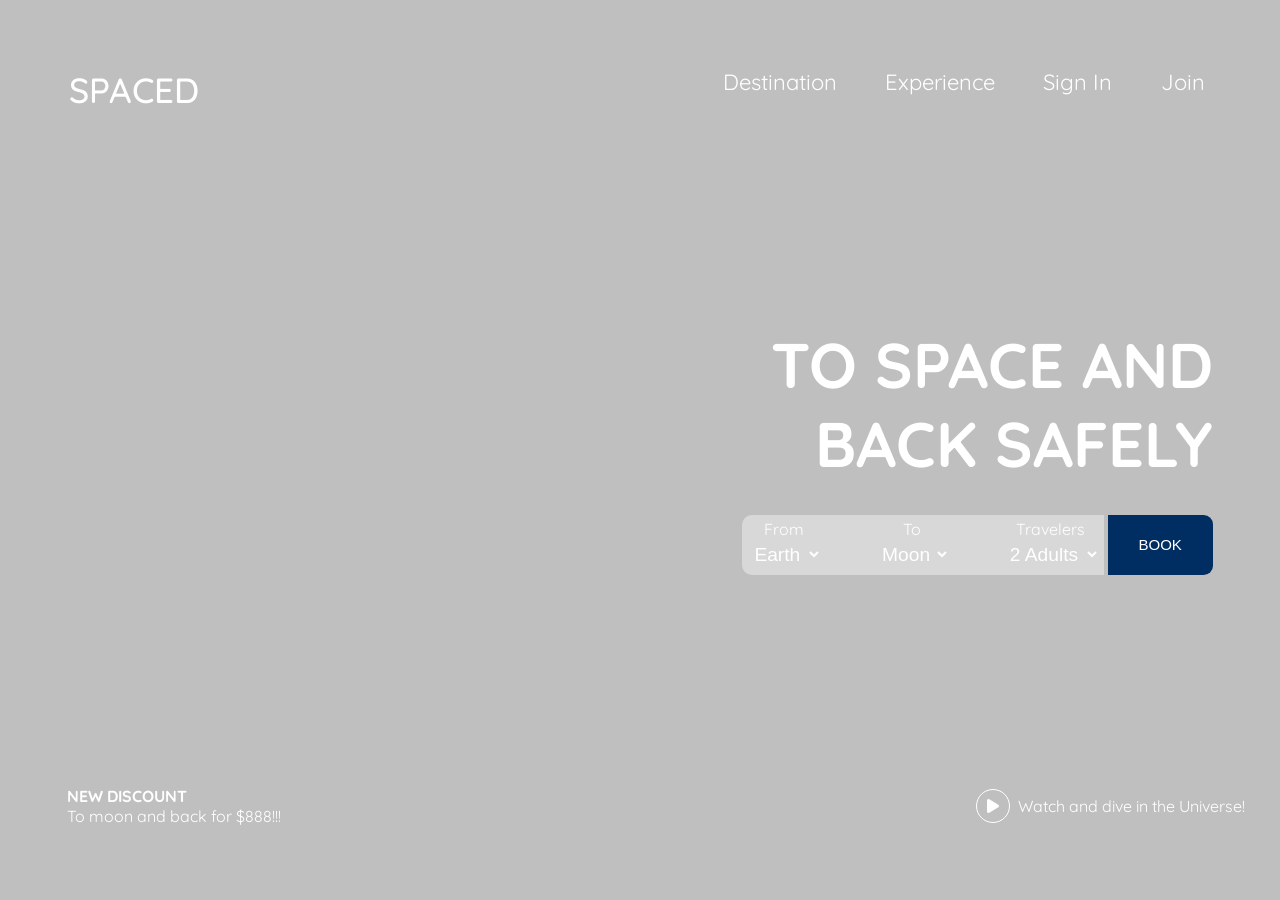
==== index.html @ ec2d9f85 "Add files via upload" ====
<!DOCTYPE html>
<html lang="en">
<head>
    <meta charset="UTF-8">
    <meta name="viewport" content="width=device-width, initial-scale=1.0">
    <title>Space Exploration Page</title>
    <link rel="stylesheet" href="style.css">
    <link rel="stylesheet" href="https://cdnjs.cloudflare.com/ajax/libs/font-awesome/6.7.2/css/all.min.css" integrity="sha512-Evv84Mr4kqVGRNSgIGL/F/aIDqQb7xQ2vcrdIwxfjThSH8CSR7PBEakCr51Ck+w+/U6swU2Im1vVX0SVk9ABhg==" crossorigin="anonymous" referrerpolicy="no-referrer" />
    <link rel="preconnect" href="https://fonts.googleapis.com">
    <link rel="preconnect" href="https://fonts.gstatic.com" crossorigin>
    <link href="https://fonts.googleapis.com/css2?family=Dancing+Script:wght@400..700&family=Montserrat:ital,wght@0,100..900;1,100..900&family=Poppins:ital,wght@0,100;0,200;0,300;0,400;0,500;0,600;0,700;0,800;0,900;1,100;1,200;1,300;1,400;1,500;1,600;1,700;1,800;1,900&family=Quicksand:wght@300..700&family=Raleway:ital,wght@0,100..900;1,100..900&display=swap" rel="stylesheet">
</head>
<body>
    <div class="wrapper">
    <video autoplay muted loop id="myVideo">
        <source src="video.mp4" type="video/mp4">
      </video>
    <div class="navbar">
        <div class="logo">SPACED</div>
        <i class="fa-solid fa-bars" id="hide"></i>
        <div class="navlist">
            <a href="#" >Destination</a>
            <a href="#" >Experience</a>
            <a href="#" >Sign In</a>
            <a href="#" >Join</a>
        </div>
    </div>
    <div class="hero-section">
        <h1>TO SPACE AND BACK SAFELY</h1>
        <div class="book-section">
         <div class="book-trip">
            <div class="from dropdown">
            <p>From</p>
            <select>
                <option selected>Earth</option>
                <option>Moon</option>
                <option>Sun</option>
            </select>
          </div>

          <div class="to dropdown">
            <p>To</p>
            <select>
                <option>Earth</option>
                <option selected>Moon</option>
                <option>Sun</option>
            </select>
        </div>

            <div class="travelers dropdown">
                <p>Travelers</p>
                <select>
                    <option>1 Adult</option>
                    <option selected>2 Adults</option>
                    <option>3 Adults</option>
                </select>
              </div>
            </div>

              <button class="book-btn">BOOK</button>
    </div>
</div>
    <div class="footer">
        <div class="discount">
        <h4>NEW DISCOUNT</h4>
        <p>To moon and back for $888!!!</p>
        </div>
        
        <div class="watch">
           <div class="icon"><i class="fa-solid fa-play"></i></div>
           <p>Watch and dive in the Universe!</p>
        </div>
    </div>
</div>
    <script src="script.js"></script>
</body>
</html>
---- style.css ----
* {
    margin:0;
    padding:0;
}
body {
    font-family: "Quicksand", serif;
    background-image: url(https://img.freepik.com/free-photo/planet-earth-background_23-2150564685.jpg?t=st=1736520473~exp=1736524073~hmac=66e83588ab543d5ba58212fe71d47db84e7ded9425a05768efe6225d162d7283&w=1060);
    background-repeat: no-repeat;
    background-size: cover;
    min-height: 100vh;
    min-width: 100vw;
    display:flex;
    justify-content: center;
    align-items: center;
    backdrop-filter: blur(1px);
}
.wrapper {
    height:87vh;
    width:92vw;
    position:relative;
    display:flex;
    justify-content: center;
    align-items: center;
    color:#fff;
}
body::before {
    content:"";
    height:100%;
    width:100%;
    position:absolute;
    top:0;
    right:0;
    background-color: rgba(0,0,0,0.25);
}
#myVideo {
    height:100%;
    width:100%;
    position: absolute;
    z-index: -1;
    /* right: 0;
    bottom: 0; */
    object-fit: cover;
}
.navbar {
    width:100%;
    position:absolute;
    top:0;
    display: flex;
    justify-content: space-between;
}
.logo {
    font-size: 35px;
    font-weight: 550;
    padding:0.27em 0 0 0.5em;
}
.navlist a {
    text-decoration: none;
    color:white;
    font-size: 22px;
    font-weight: 400;
    position:relative;
    width:max-content;
    height:max-content;
    overflow: hidden;
}
.navlist a::before {
    content:"";
    position:absolute;
    width: 100%;
    bottom:0;
    right:0;
    border:0.5px solid #fff;
    transform: translateX(-100%);
}
.navlist a:hover::before {
    transition: all 0.8s ease;
    transform: translateX(0%);
}
.navlist {
    height:3em;
    width:45%;
    text-align: center;
    display:flex;
    justify-content:space-around;
    padding:0.6em 0 0 0;
}
.hero-section {
    position:absolute;
    width:40%;
    right:0;
    text-align: right;
    padding-right: 1em;
}
.hero-section h1 {
    font-size: 63px;
}
.book-trip {
    height:3.8em;
    width:77%;
    background-color: rgba(255,255,255,0.4);
    display:inline-flex;
    justify-content: space-between;
    border-top-left-radius: 0.62em;
    border-bottom-left-radius: 0.62em;
}
.dropdown {
    /* display:flex;
    flex-direction: column;
    justify-content: center;
    align-items: center; */
    text-align: center;
    padding:0.3em;
}
.dropdown p{
    text-align: center;
    font-size:1em;
}
.dropdown select {
    font-size: 1.2em;
    color:#fff;
    background-color: transparent;
    border:none;
    padding:0.2em;
}
.book-btn {
    width:7em;
    height:4em;
    font-size: 0.94em;
    font-weight: 500;
    color:#fff;
    background-color: #002D62;
    outline:none;
    border:none;
    border-top-right-radius: 0.62em;
    border-bottom-right-radius: 0.62em;
    cursor:pointer;
}
.book-section {
    margin-top: 2em;
    display:flex;
    justify-content:space-between;
}
.footer {
    position: absolute;
    bottom:1em;
    padding-left: 2em;
    display: flex;
    justify-content: space-between;
    width:100%;
}
.watch {
    display: flex;
    justify-content: center;
    align-items: center;
}
.icon {
    background-color: transparent;
    color:white;
    height:2em;
    width:2em;
    border-radius: 50%;
    border:1.5px solid #fff;
    display: flex;
    justify-content: center;
    align-items: center;
    margin-right:0.5em;
}
#hide {
    display:none;
}
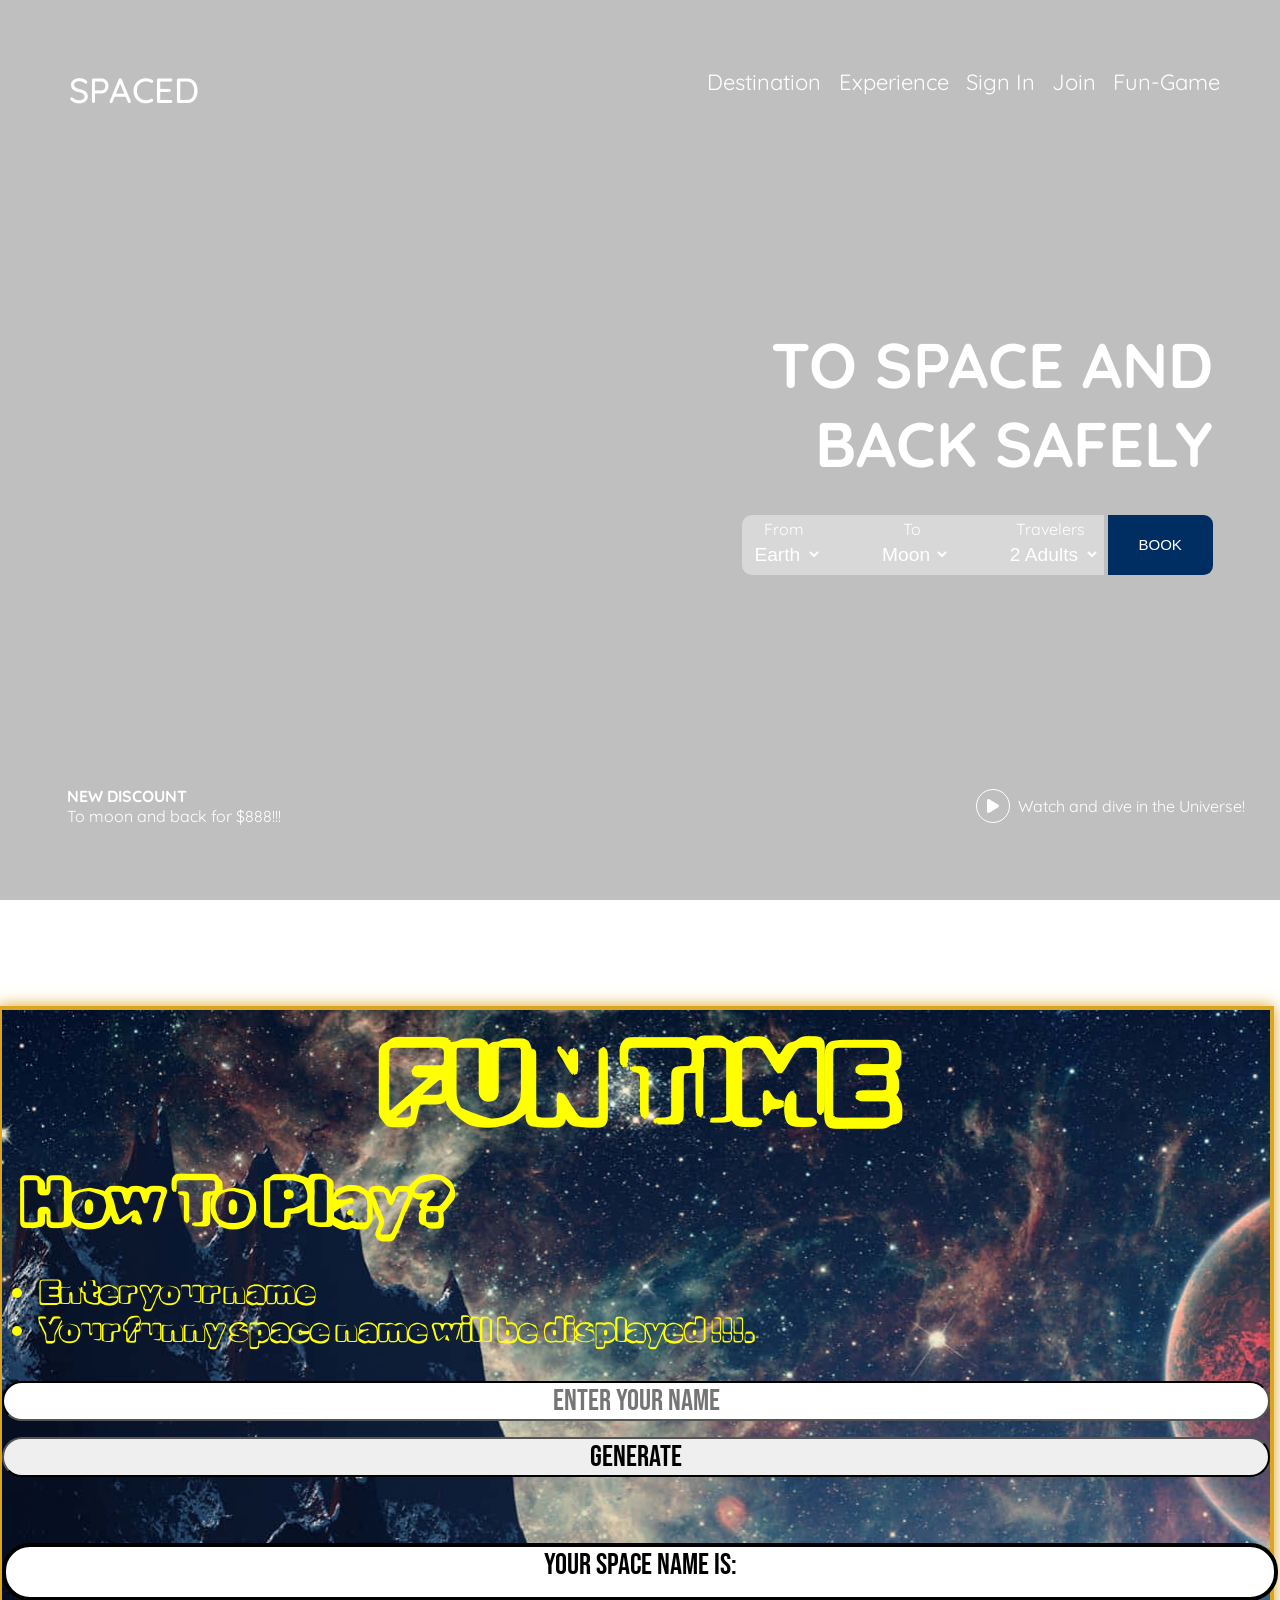
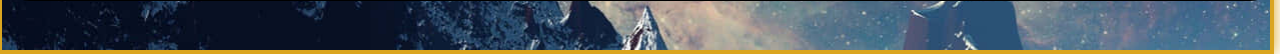
==== commit 214f7080: "Game" ====
--- a/index.html
+++ b/index.html
@@ -9,6 +9,9 @@
     <link rel="preconnect" href="https://fonts.googleapis.com">
     <link rel="preconnect" href="https://fonts.gstatic.com" crossorigin>
     <link href="https://fonts.googleapis.com/css2?family=Dancing+Script:wght@400..700&family=Montserrat:ital,wght@0,100..900;1,100..900&family=Poppins:ital,wght@0,100;0,200;0,300;0,400;0,500;0,600;0,700;0,800;0,900;1,100;1,200;1,300;1,400;1,500;1,600;1,700;1,800;1,900&family=Quicksand:wght@300..700&family=Raleway:ital,wght@0,100..900;1,100..900&display=swap" rel="stylesheet">
+    <link rel="preconnect" href="https://fonts.googleapis.com">
+<link rel="preconnect" href="https://fonts.gstatic.com" crossorigin>
+<link href="https://fonts.googleapis.com/css2?family=Bebas+Neue&family=Rubik+Vinyl&display=swap" rel="stylesheet">
 </head>
 <body>
     <div class="wrapper">
@@ -23,6 +26,7 @@
             <a href="#" >Experience</a>
             <a href="#" >Sign In</a>
             <a href="#" >Join</a>
+            <a href="#game">Fun-Game</a>
         </div>
     </div>
     <div class="hero-section">
@@ -72,6 +76,20 @@
         </div>
     </div>
 </div>
+<div id="game">
+    <h1 id="heading1">FUN TIME</h1>
+    <h3 id="heading2">How To Play?</h3>
+    <p >
+        <ul id="rules">
+            <li>Enter your name</li>
+            <li>Your funny space name will be displayed !!!.</li>
+        </ul>
+    </p>
+    <input type="text" name="name" id="name" placeholder="Enter Your Name">
+    <button id="btn1">Generate</button>
+    <p id="display">Your Space Name is:</p>
+</div>
+</div>
     <script src="script.js"></script>
 </body>
 </html>
--- a/style.css
+++ b/style.css
@@ -167,4 +167,75 @@
 }
 #hide {
     display:none;
-} +} 
+#game::before{
+    /* content: "";
+    position: absolute;
+    background-image: url('image.png');*/
+    border:3px solid black;
+} 
+#game{
+    position: absolute;
+    margin: auto;
+    width: 99%;
+    color: rgb(255, 255, 0);
+    height: 40rem;
+    margin-top: 110rem;
+    display: flex;
+    flex-direction: column;
+    gap: 1rem;
+    font-size: 30px;
+    justify-content: center;
+    border: 4px solid goldenrod;
+    box-shadow: 0 0 15px goldenrod;
+    /* border-radius: 20px; */
+    font-family: "Rubik Vinyl", serif;
+    background-image: url('image.png');
+    /* padding-left: 10px; */
+    margin-left: -8px;
+}
+#heading1{
+    margin-top: 9px;
+    padding-top: 4px;
+    font-size: 106px;
+    font:bold;
+    text-align: center;
+    
+}
+#heading2{
+    padding-left: 1rem;
+    font-size: 4rem;
+    margin-top: 0;
+}
+#rules{
+    margin-left: 37px;
+    font-size: 2rem;
+}
+#name{
+    font-size: 30px;
+    font-family: "Bebas Neue", serif;
+   text-align: center;
+   border-color: black;
+   border-radius: 20px;
+}
+#btn1{
+    font-size: 30px;
+   text-align: center;
+   border-radius: 20px;
+   border-color: black;
+   font-family: "Bebas Neue", serif;
+   cursor: pointer;
+}
+#display{
+    display: block;
+    margin: auto;
+    border: 4px solid black;
+    width: 100%;
+    height: 50px;
+    border-radius: 28px;
+    color: black;
+    text-align: center;
+    justify-content: center;
+    background-color: white;
+    font-family: "Bebas Neue", serif;
+}
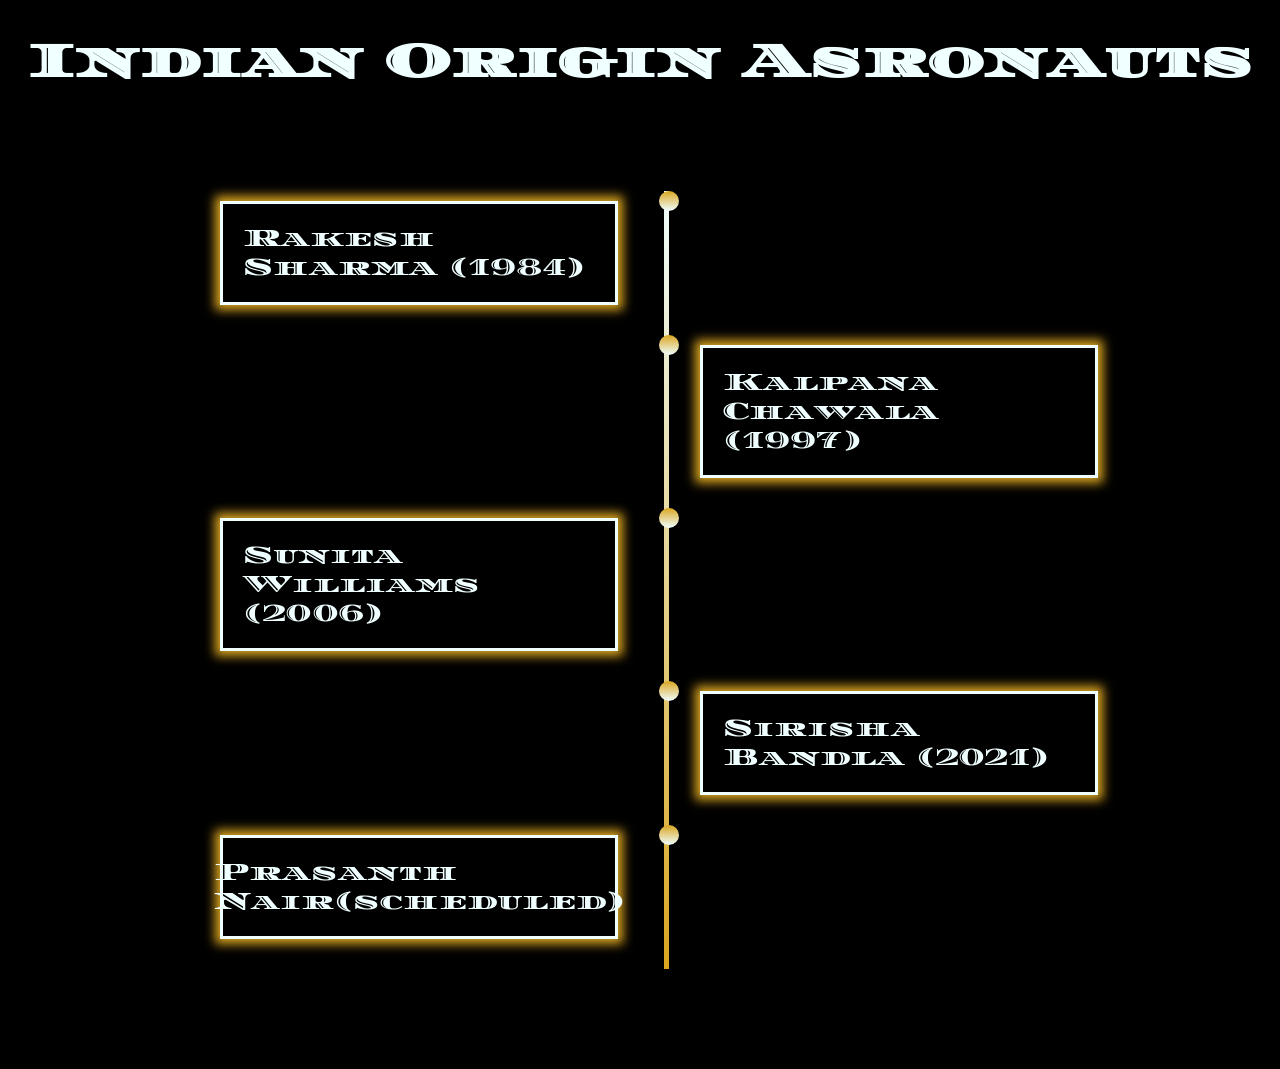
==== commit 69b277ac: "Add files via upload" ====
--- a/index.html
+++ b/index.html
@@ -3,93 +3,51 @@
 <head>
     <meta charset="UTF-8">
     <meta name="viewport" content="width=device-width, initial-scale=1.0">
-    <title>Space Exploration Page</title>
+    <title>Time Line</title>
     <link rel="stylesheet" href="style.css">
-    <link rel="stylesheet" href="https://cdnjs.cloudflare.com/ajax/libs/font-awesome/6.7.2/css/all.min.css" integrity="sha512-Evv84Mr4kqVGRNSgIGL/F/aIDqQb7xQ2vcrdIwxfjThSH8CSR7PBEakCr51Ck+w+/U6swU2Im1vVX0SVk9ABhg==" crossorigin="anonymous" referrerpolicy="no-referrer" />
+    <link rel="preconnect" href="https://fonts.googleapis.com">
     <link rel="preconnect" href="https://fonts.googleapis.com">
     <link rel="preconnect" href="https://fonts.gstatic.com" crossorigin>
-    <link href="https://fonts.googleapis.com/css2?family=Dancing+Script:wght@400..700&family=Montserrat:ital,wght@0,100..900;1,100..900&family=Poppins:ital,wght@0,100;0,200;0,300;0,400;0,500;0,600;0,700;0,800;0,900;1,100;1,200;1,300;1,400;1,500;1,600;1,700;1,800;1,900&family=Quicksand:wght@300..700&family=Raleway:ital,wght@0,100..900;1,100..900&display=swap" rel="stylesheet">
-    <link rel="preconnect" href="https://fonts.googleapis.com">
-<link rel="preconnect" href="https://fonts.gstatic.com" crossorigin>
-<link href="https://fonts.googleapis.com/css2?family=Bebas+Neue&family=Rubik+Vinyl&display=swap" rel="stylesheet">
+    <link href="https://fonts.googleapis.com/css2?family=Bebas+Neue&family=Dancing+Script:wght@400..700&family=Diplomata+SC&family=Lobster&family=Rubik+Dirt&family=Rubik+Vinyl&display=swap" rel="stylesheet">
 </head>
 <body>
-    <div class="wrapper">
-    <video autoplay muted loop id="myVideo">
-        <source src="video.mp4" type="video/mp4">
-      </video>
-    <div class="navbar">
-        <div class="logo">SPACED</div>
-        <i class="fa-solid fa-bars" id="hide"></i>
-        <div class="navlist">
-            <a href="#" >Destination</a>
-            <a href="#" >Experience</a>
-            <a href="#" >Sign In</a>
-            <a href="#" >Join</a>
-            <a href="#game">Fun-Game</a>
+    <div class="video-background">
+        <video autoplay muted loop id="backgroundVideo">
+            <source src="rotating moon.mp4" type="video/mp4">
+        </video>
+    <h1>Indian Origin Asronauts</h1>
+    <section id="timeLine">
+        <div class="content">
+        <div class="box" id="Rakesh">
+            <h2>Rakesh Sharma (1984)</h2>
+            <p id="p1"></p>
         </div>
     </div>
-    <div class="hero-section">
-        <h1>TO SPACE AND BACK SAFELY</h1>
-        <div class="book-section">
-         <div class="book-trip">
-            <div class="from dropdown">
-            <p>From</p>
-            <select>
-                <option selected>Earth</option>
-                <option>Moon</option>
-                <option>Sun</option>
-            </select>
-          </div>
-
-          <div class="to dropdown">
-            <p>To</p>
-            <select>
-                <option>Earth</option>
-                <option selected>Moon</option>
-                <option>Sun</option>
-            </select>
-        </div>
-
-            <div class="travelers dropdown">
-                <p>Travelers</p>
-                <select>
-                    <option>1 Adult</option>
-                    <option selected>2 Adults</option>
-                    <option>3 Adults</option>
-                </select>
-              </div>
-            </div>
-
-              <button class="book-btn">BOOK</button>
-    </div>
-</div>
-    <div class="footer">
-        <div class="discount">
-        <h4>NEW DISCOUNT</h4>
-        <p>To moon and back for $888!!!</p>
-        </div>
-        
-        <div class="watch">
-           <div class="icon"><i class="fa-solid fa-play"></i></div>
-           <p>Watch and dive in the Universe!</p>
+    <div class="content">
+        <div class="box" id="Kalpana">
+            <h2>Kalpana Chawala (1997)</h2>
+            <p id="p2"></p>
         </div>
     </div>
-</div>
-<div id="game">
-    <h1 id="heading1">FUN TIME</h1>
-    <h3 id="heading2">How To Play?</h3>
-    <p >
-        <ul id="rules">
-            <li>Enter your name</li>
-            <li>Your funny space name will be displayed !!!.</li>
-        </ul>
-    </p>
-    <input type="text" name="name" id="name" placeholder="Enter Your Name">
-    <button id="btn1">Generate</button>
-    <p id="display">Your Space Name is:</p>
-</div>
-</div>
+    <div class="content">
+        <div class="box" id="Sunita">
+            <h2>Sunita Williams (2006)</h2>
+            <p id="p3"></p>
+        </div>
+    </div>
+    <div class="content">
+        <div class="box" id="Sirisha">
+            <h2>Sirisha Bandla (2021)</h2>
+            <p id="p4"></p>
+        </div>
+    </div>
+    <div class="content">
+        <div class="box" id="Prasanth">
+            <h2>Prasanth Nair(scheduled)</h2>
+            <p id="p5"></p>
+        </div>
+    </div>
+    </section>
     <script src="script.js"></script>
 </body>
 </html>
--- a/style.css
+++ b/style.css
@@ -1,241 +1,146 @@
-* {
-    margin:0;
-    padding:0;
+*{
+    margin: 0;
+    padding: 0;
+    box-sizing: border-box;
+    color: azure;
 }
-body {
-    font-family: "Quicksand", serif;
-    background-image: url(https://img.freepik.com/free-photo/planet-earth-background_23-2150564685.jpg?t=st=1736520473~exp=1736524073~hmac=66e83588ab543d5ba58212fe71d47db84e7ded9425a05768efe6225d162d7283&w=1060);
-    background-repeat: no-repeat;
-    background-size: cover;
-    min-height: 100vh;
-    min-width: 100vw;
-    display:flex;
-    justify-content: center;
-    align-items: center;
-    backdrop-filter: blur(1px);
+.video-background::before {
+    content: "";
+    position: absolute;
+    top: 0;
+    left: 0;
+    width: 100%;
+    height: 100%;
+    background: black;
+    z-index: -1;
 }
-.wrapper {
-    height:87vh;
-    width:92vw;
-    position:relative;
-    display:flex;
-    justify-content: center;
-    align-items: center;
-    color:#fff;
+
+.video-background {
+    position: relative;
+    /* width: 100%;
+    height: 100vh; */
+    overflow: hidden; 
+    /* background-color: black; */
 }
-body::before {
-    content:"";
-    height:100%;
-    width:100%;
-    position:absolute;
-    top:0;
-    right:0;
-    background-color: rgba(0,0,0,0.25);
+h1{
+    margin-top: 2rem;
+ display: flex;
+ justify-content: center;
+ font-size: 3rem;
+font-family: "Diplomata SC", serif;;
 }
-#myVideo {
-    height:100%;
-    width:100%;
+.content{
+    /* background-color: red; */
+    width: 85%;
+    padding: 10px;
+    position: relative;
+    margin-left: 50px ;
+}
+#backgroundVideo {
     position: absolute;
-    z-index: -1;
-    /* right: 0;
-    bottom: 0; */
-    object-fit: cover;
+    /* transform: translate(-10%,-10%); */
+    width: 100%;
+    height: 100%; 
+    z-index: -1; 
+    object-fit: contain; /* Ensures the video covers the entire area */
 }
-.navbar {
-    width:100%;
-    position:absolute;
-    top:0;
-    display: flex;
-    justify-content: space-between;
-}
-.logo {
-    font-size: 35px;
-    font-weight: 550;
-    padding:0.27em 0 0 0.5em;
-}
-.navlist a {
-    text-decoration: none;
-    color:white;
-    font-size: 22px;
-    font-weight: 400;
-    position:relative;
-    width:max-content;
-    height:max-content;
-    overflow: hidden;
-}
-.navlist a::before {
-    content:"";
-    position:absolute;
-    width: 100%;
-    bottom:0;
-    right:0;
-    border:0.5px solid #fff;
-    transform: translateX(-100%);
-}
-.navlist a:hover::before {
-    transition: all 0.8s ease;
-    transform: translateX(0%);
-}
-.navlist {
-    height:3em;
-    width:45%;
-    text-align: center;
-    display:flex;
-    justify-content:space-around;
-    padding:0.6em 0 0 0;
-}
-.hero-section {
-    position:absolute;
-    width:40%;
-    right:0;
-    text-align: right;
-    padding-right: 1em;
-}
-.hero-section h1 {
-    font-size: 63px;
-}
-.book-trip {
-    height:3.8em;
-    width:77%;
-    background-color: rgba(255,255,255,0.4);
-    display:inline-flex;
-    justify-content: space-between;
-    border-top-left-radius: 0.62em;
-    border-bottom-left-radius: 0.62em;
-}
-.dropdown {
-    /* display:flex;
-    flex-direction: column;
-    justify-content: center;
-    align-items: center; */
-    text-align: center;
-    padding:0.3em;
-}
-.dropdown p{
-    text-align: center;
-    font-size:1em;
-}
-.dropdown select {
-    font-size: 1.2em;
-    color:#fff;
-    background-color: transparent;
-    border:none;
-    padding:0.2em;
-}
-.book-btn {
-    width:7em;
-    height:4em;
-    font-size: 0.94em;
-    font-weight: 500;
-    color:#fff;
-    background-color: #002D62;
-    outline:none;
-    border:none;
-    border-top-right-radius: 0.62em;
-    border-bottom-right-radius: 0.62em;
-    cursor:pointer;
-}
-.book-section {
-    margin-top: 2em;
-    display:flex;
-    justify-content:space-between;
-}
-.footer {
-    position: absolute;
-    bottom:1em;
-    padding-left: 2em;
-    display: flex;
-    justify-content: space-between;
-    width:100%;
-}
-.watch {
-    display: flex;
-    justify-content: center;
-    align-items: center;
-}
-.icon {
-    background-color: transparent;
-    color:white;
-    height:2em;
-    width:2em;
-    border-radius: 50%;
-    border:1.5px solid #fff;
-    display: flex;
-    justify-content: center;
-    align-items: center;
-    margin-right:0.5em;
-}
-#hide {
-    display:none;
-} 
-#game::before{
-    /* content: "";
-    position: absolute;
-    background-image: url('image.png');*/
-    border:3px solid black;
-} 
-#game{
-    position: absolute;
-    margin: auto;
-    width: 99%;
-    color: rgb(255, 255, 0);
-    height: 40rem;
-    margin-top: 110rem;
+.box{
     display: flex;
     flex-direction: column;
-    gap: 1rem;
-    font-size: 30px;
+    width: 50%;
+    position: relative;
+    border: 3px solid azure;
+    box-shadow: 0 0 10px 5px goldenrod;     
     justify-content: center;
-    border: 4px solid goldenrod;
-    box-shadow: 0 0 15px goldenrod;
-    /* border-radius: 20px; */
-    font-family: "Rubik Vinyl", serif;
-    background-image: url('image.png');
-    /* padding-left: 10px; */
-    margin-left: -8px;
+    align-items: center;  
+     /* margin: auto; */
+    padding: 20px;
+    margin-bottom: 20px;
+    animation: box_move 3s linear forwards;
+    opacity: 2;
 }
-#heading1{
-    margin-top: 9px;
-    padding-top: 4px;
-    font-size: 106px;
-    font:bold;
-    text-align: center;
-    
+@keyframes box_move {
+    0%{
+        opacity: 0;
+        transform: translateY(-300px);
+    }   
+    100%{
+        opacity: 1;
+        transform: translateY(0px);
+    }
 }
-#heading2{
-    padding-left: 1rem;
-    font-size: 4rem;
-    margin-top: 0;
+.box h2{
+    font-family: "Diplomata SC", serif;
+    font-weight: 400;
+    font-style: normal;
+}   
+ .box:hover{
+    cursor: pointer;
+    opacity: 5;
+    transform: scale(1.05);
+    box-shadow: 0 0 20px 10px goldenrod;
+    transition: transform 0.3s ease, box-shadow 0.3s ease;
 }
-#rules{
-    margin-left: 37px;
-    font-size: 2rem;
+.content:nth-child(even)::before{
+    content: "";
+    position:absolute;
+    height: 20px;
+    width: 20px;
+    background: linear-gradient(goldenrod,azure);
+    border-radius: 10px;
+    top: 0;
+    left: -3.8%;
+   z-index: 10;
+   animation: box_move 3s linear forwards;
 }
-#name{
-    font-size: 30px;
-    font-family: "Bebas Neue", serif;
-   text-align: center;
-   border-color: black;
-   border-radius: 20px;
+.content:nth-child(odd)::before{
+    content: "";
+    position: absolute;
+    height: 20px;
+    width: 20px;
+    background: linear-gradient(goldenrod,azure);
+    border-radius: 10px;
+    top: 0;
+   left: 55%;
+   z-index: 1;
+   animation: box_move 3s linear forwards;
 }
-#btn1{
-    font-size: 30px;
-   text-align: center;
-   border-radius: 20px;
-   border-color: black;
-   font-family: "Bebas Neue", serif;
-   cursor: pointer;
+#timeLine > .content:nth-child(even) {
+    /* right: 50%; */
+    left: 50%;
 }
-#display{
-    display: block;
-    margin: auto;
-    border: 4px solid black;
-    width: 100%;
-    height: 50px;
-    border-radius: 28px;
-    color: black;
-    text-align: center;
-    justify-content: center;
-    background-color: white;
-    font-family: "Bebas Neue", serif;
+#timeLine{
+    position: relative;
+    margin: 100px auto;
+    /* top: 50%; */
+    width: 75%;
+    /* transform: translateY(-30%); */
+
+}
+#timeLine::after{
+    content: "";
+    position:absolute;
+    left: 50.4%;
+    width: 5px;
+    height: 100%;
+    top: 0;
+    background: linear-gradient(azure, goldenrod);
+    z-index: -1;
+    transform: translateX(400%);
+    /* animation: vertical_move 3s  linear forwards; */
+    animation: vertical_move 3s linear forwards, color_change 3s linear infinite;
+}
+@keyframes vertical_move{
+
+    0% {
+        background: linear-gradient(azure, goldenrod);
+        opacity: 0;
+    }
+    50% {
+        background: linear-gradient(goldenrod, azure);
+    }
+    100%{
+        background: linear-gradient(azure, goldenrod);
+        opacity: 1;
+    }
 }
